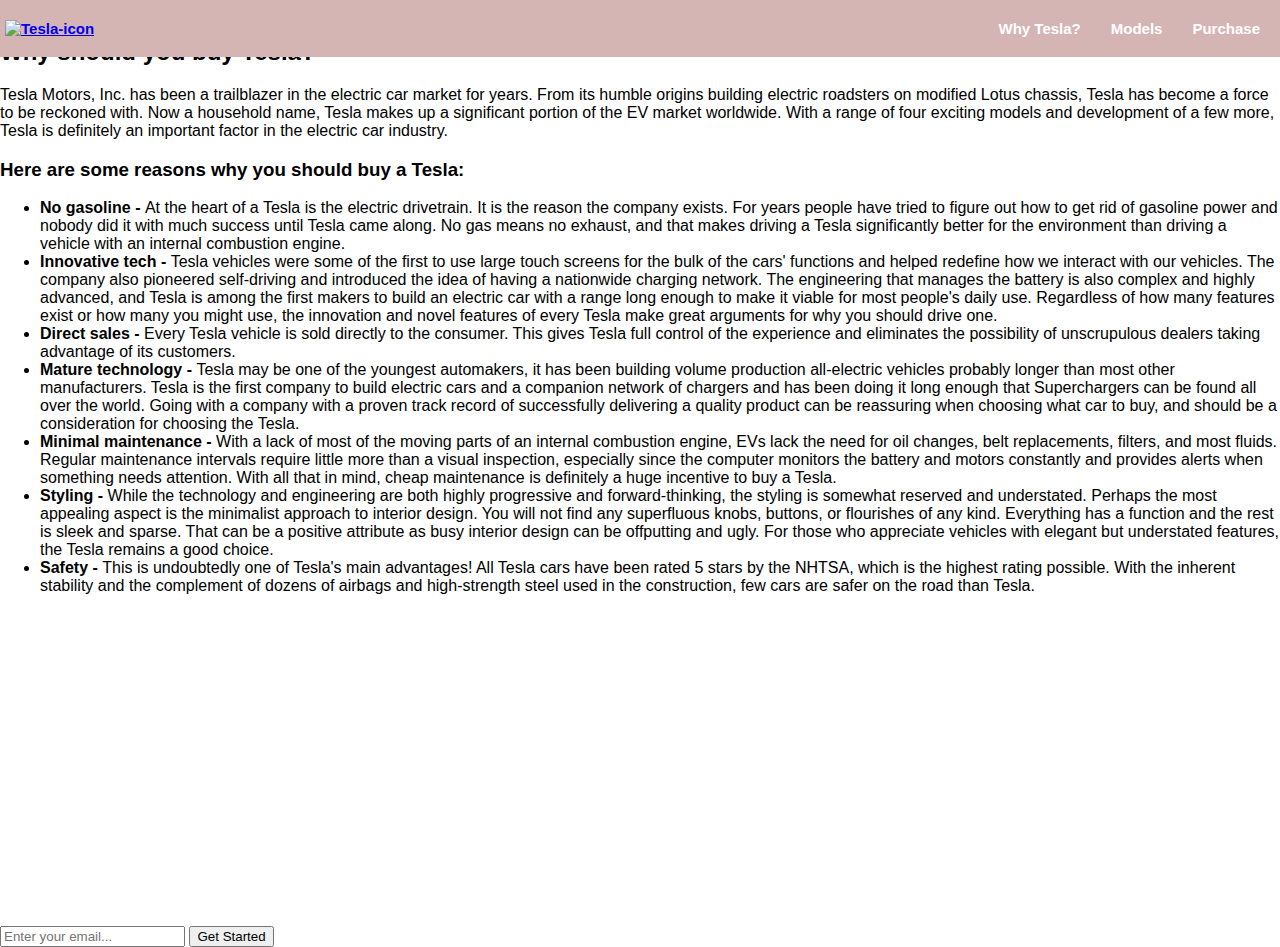
==== 4. Product Landing Page/index.html @ fe37291a "Add fourth project - Product Landing Page, but it is still unfinished" ====
<!DOCTYPE html>
<html>

<head>
    <link rel="stylesheet" href="styles.css" />
    <link rel="icon"
        href="https://encrypted-tbn0.gstatic.com/images?q=tbn:ANd9GcSGlvN6XBReFrgGls6UzcezqPa_cMhWQgAmKw&usqp=CAU" />
    <title>Product Landing Page</title>
</head>

<body>
    <header id="header">
        <nav id="nav-bar">
            <div class="div-left">
                <a href="https://www.tesla.com/"><img id="header-img"
                        src="https://icon-library.com/images/tesla-icon/tesla-icon-8.jpg" alt="Tesla-icon"></a>

            </div>
            <div class="div-right">
                <ul>
                    <li><a class="nav-link" href="#WhyTesla?">Why Tesla?</a></li>
                    <li><a class="nav-link" href="#Models">Models</a></li>
                    <li><a class="nav-link" href="#Purchase">Purchase</a></li>
                </ul>
            </div>
        </nav>
    </header>
    <div>
        <img id="Tesla-img" src="https://cdn.marica.bg/images/marica.bg/679/performance-hero@2.jpg" alt="Tesla-vehicle">
    </div>
    <div id="WhyTesla?">
        <h2>Why should you buy Tesla?</h2>
        <p>Tesla Motors, Inc. has been a trailblazer in the electric car market for years. From its humble origins
            building electric roadsters on modified Lotus chassis, Tesla has become a force to be reckoned with. Now a
            household name, Tesla makes up a significant portion of the EV market worldwide. With a range of four
            exciting models and development of a few more, Tesla is definitely an important factor in the
            electric car industry.</p>
        <h3>Here are some reasons why you should buy a Tesla: </h3>

        <ul>
            <li><strong>No gasoline - </strong> At the heart of a Tesla is the electric drivetrain. It is the reason the
                company exists. For years people have tried to figure out how to get rid of gasoline power and nobody
                did it with much success until Tesla came along. No gas means no exhaust, and that makes driving a Tesla
                significantly better for the environment than driving a vehicle with an internal combustion engine.</li>
            <li><strong>Innovative tech - </strong>Tesla vehicles were some of the first to use large touch screens for
                the bulk of the cars' functions and helped redefine how we interact with our vehicles. The company also
                pioneered self-driving and introduced the idea of having a nationwide charging network. The engineering
                that manages the battery is also complex and highly advanced, and Tesla is among the first makers to
                build an electric car with a range long enough to make it viable for most people's daily use. Regardless
                of how many features exist or how many you might use, the innovation and novel features of every Tesla
                make great arguments for why you should drive one.
            </li>
            <li><strong>Direct sales - </strong>Every Tesla vehicle is sold directly to the consumer. This gives Tesla
                full control of the experience and eliminates the possibility of unscrupulous dealers taking advantage
                of its customers.</li>
            <li><strong>Mature technology - </strong>Tesla may be one of the youngest automakers, it has been building
                volume production all-electric vehicles probably longer than most other manufacturers. Tesla is the
                first company to build electric cars and a companion network of chargers and has been doing it long
                enough that Superchargers can be found all over the world. Going with a company with a proven track
                record of successfully delivering a quality product can be reassuring when choosing what car to buy, and
                should be a consideration for choosing the Tesla.</li>
            <li><strong>Minimal maintenance - </strong>With a lack of most of the moving parts of an internal combustion
                engine, EVs lack the need for oil changes, belt replacements, filters, and most fluids. Regular
                maintenance intervals require little more than a visual inspection, especially since the computer
                monitors the battery and motors constantly and provides alerts when something needs attention. With all
                that in mind, cheap maintenance is definitely a huge incentive to buy a Tesla.
            </li>
            <li><strong>Styling - </strong>While the technology and engineering are both highly progressive and
                forward-thinking, the styling is somewhat reserved and understated. Perhaps the most appealing aspect is
                the minimalist approach to interior design. You will not find any superfluous knobs, buttons, or
                flourishes of any kind. Everything has a function and the rest is sleek and sparse. That can be a
                positive attribute as busy interior design can be offputting and ugly. For those who appreciate vehicles
                with elegant but understated features, the Tesla remains a good choice.</li>
            <li><strong>Safety - </strong>Тhis is undoubtedly one of Tesla's main advantages! All Tesla cars have been
                rated 5 stars by the NHTSA, which is the highest rating possible. With the inherent stability and the
                complement of dozens of airbags and high-strength steel used in the construction, few cars are safer on
                the road than Tesla.
            </li>
        </ul>
    </div>
    <iframe id="video" width="560" height="315" src="https://www.youtube.com/embed/vMVSEEfhvdU" title="Tesla video"
        frameborder="0" allow="accelerometer; autoplay; clipboard-write; encrypted-media; gyroscope; picture-in-picture"
        allowfullscreen></iframe>
    <form id="form" action="https://www.freecodecamp.com/email-submit">
        <input id="email" placeholder="Enter your email..." name="email" type="email">
        <input id="submit" type="submit" value="Get Started" class="btn">
        <section id="features"></section>
        <section id="HowItWorks"></section>
        <section id="pricing"></section>
    </form>
</body>

</html>
---- 4. Product Landing Page/styles.css ----
body {
  margin: 0px;
  font-family: "Gill Sans", "Gill Sans MT", Calibri, "Trebuchet MS", sans-serif;
  display: flex;
  flex-direction: column;
}

#nav-bar {
  display: flex;
  justify-content: space-between;
  background-color: #d5b4b4;
  overflow: hidden;
  top: 0;
  width: 100%;
  z-index: 1;
  position: fixed;
  text-decoration: none;
  font-size: 15px;
  font-weight: bold;
  font-family: Arial, Helvetica, sans-serif;
  transition: 0.3s ease-in-out;
}

.div-left,
.div-right {
  display: flex;
  align-items: center;
  gap: 20px;
  padding: 5px;
}

#header-img {
  width: 50px;
  height: auto;
}

.nav-link {
  text-decoration: none;
  margin: 15px;
  color: #ffffff;
}

.div-right ul {
  display: flex;
  list-style: none;
  padding: 0;
}

#Tesla-img {
  object-fit: cover;
  width: 100%;
}
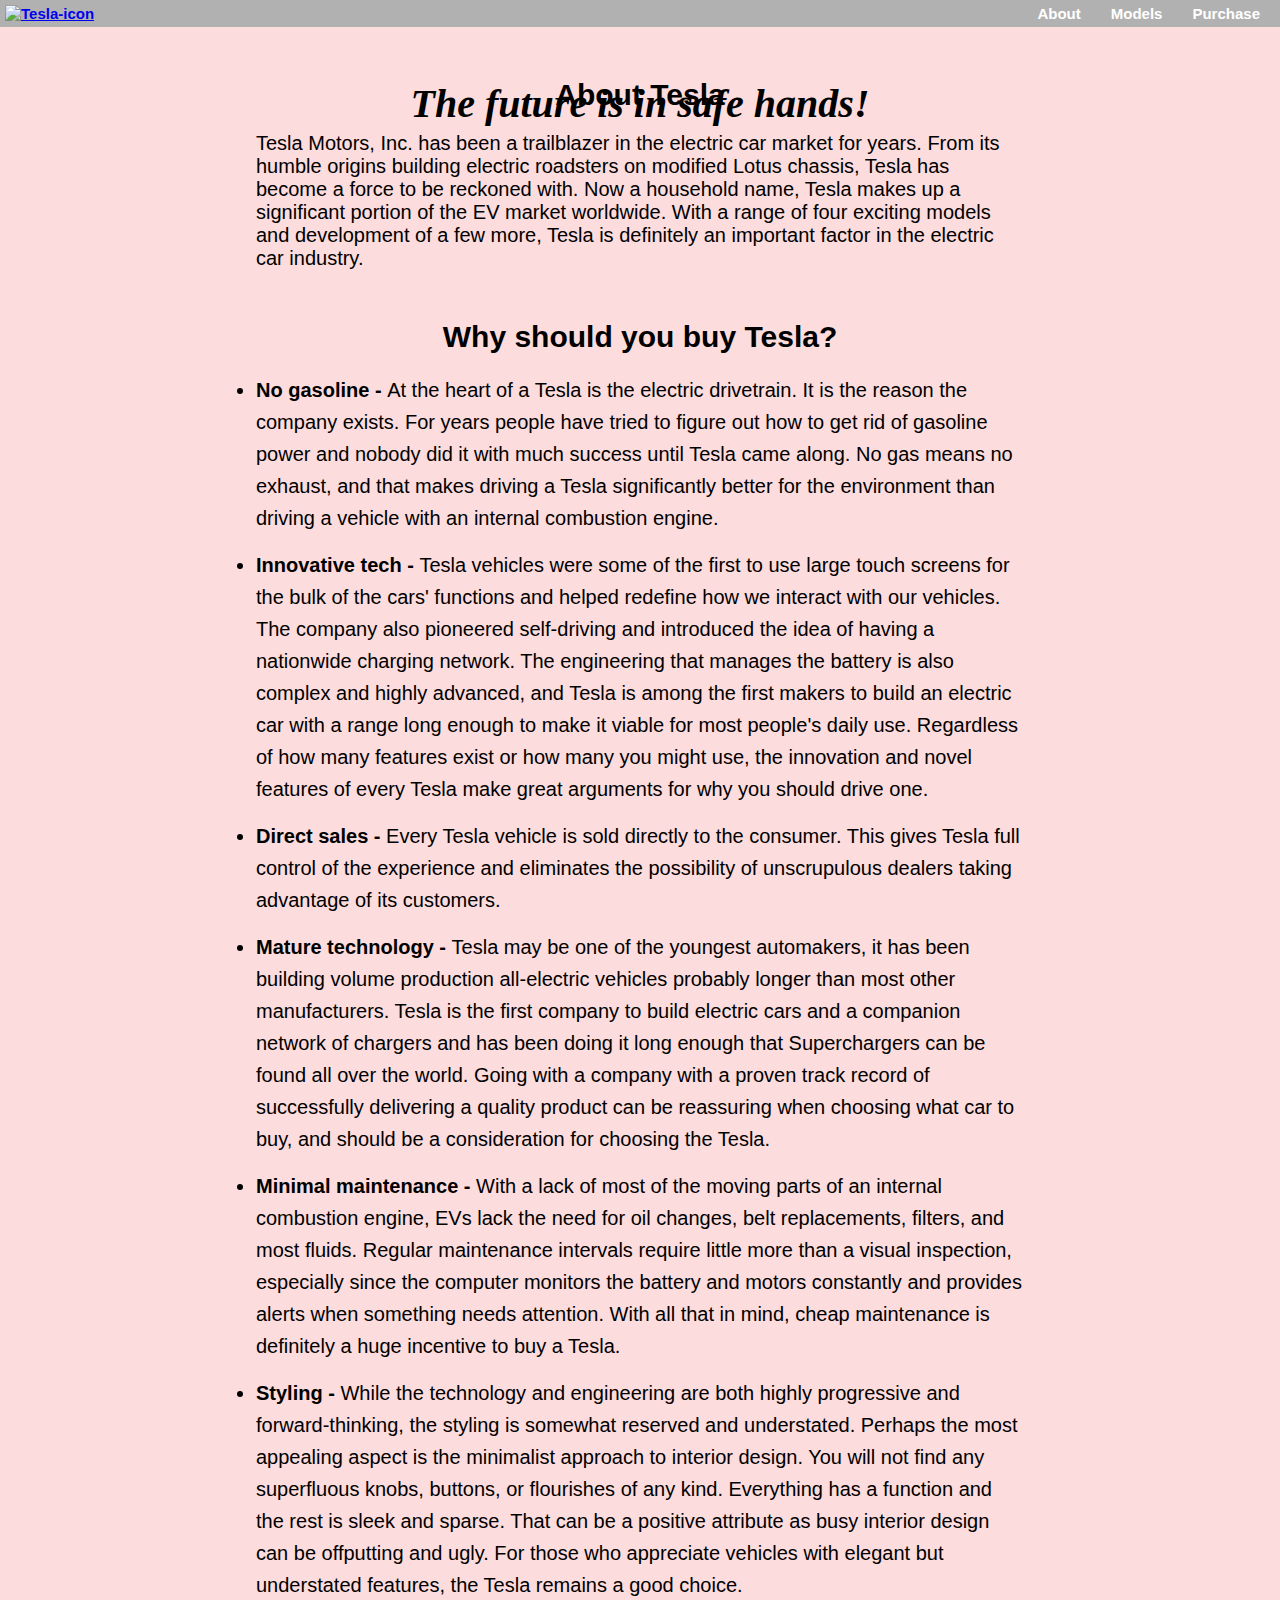
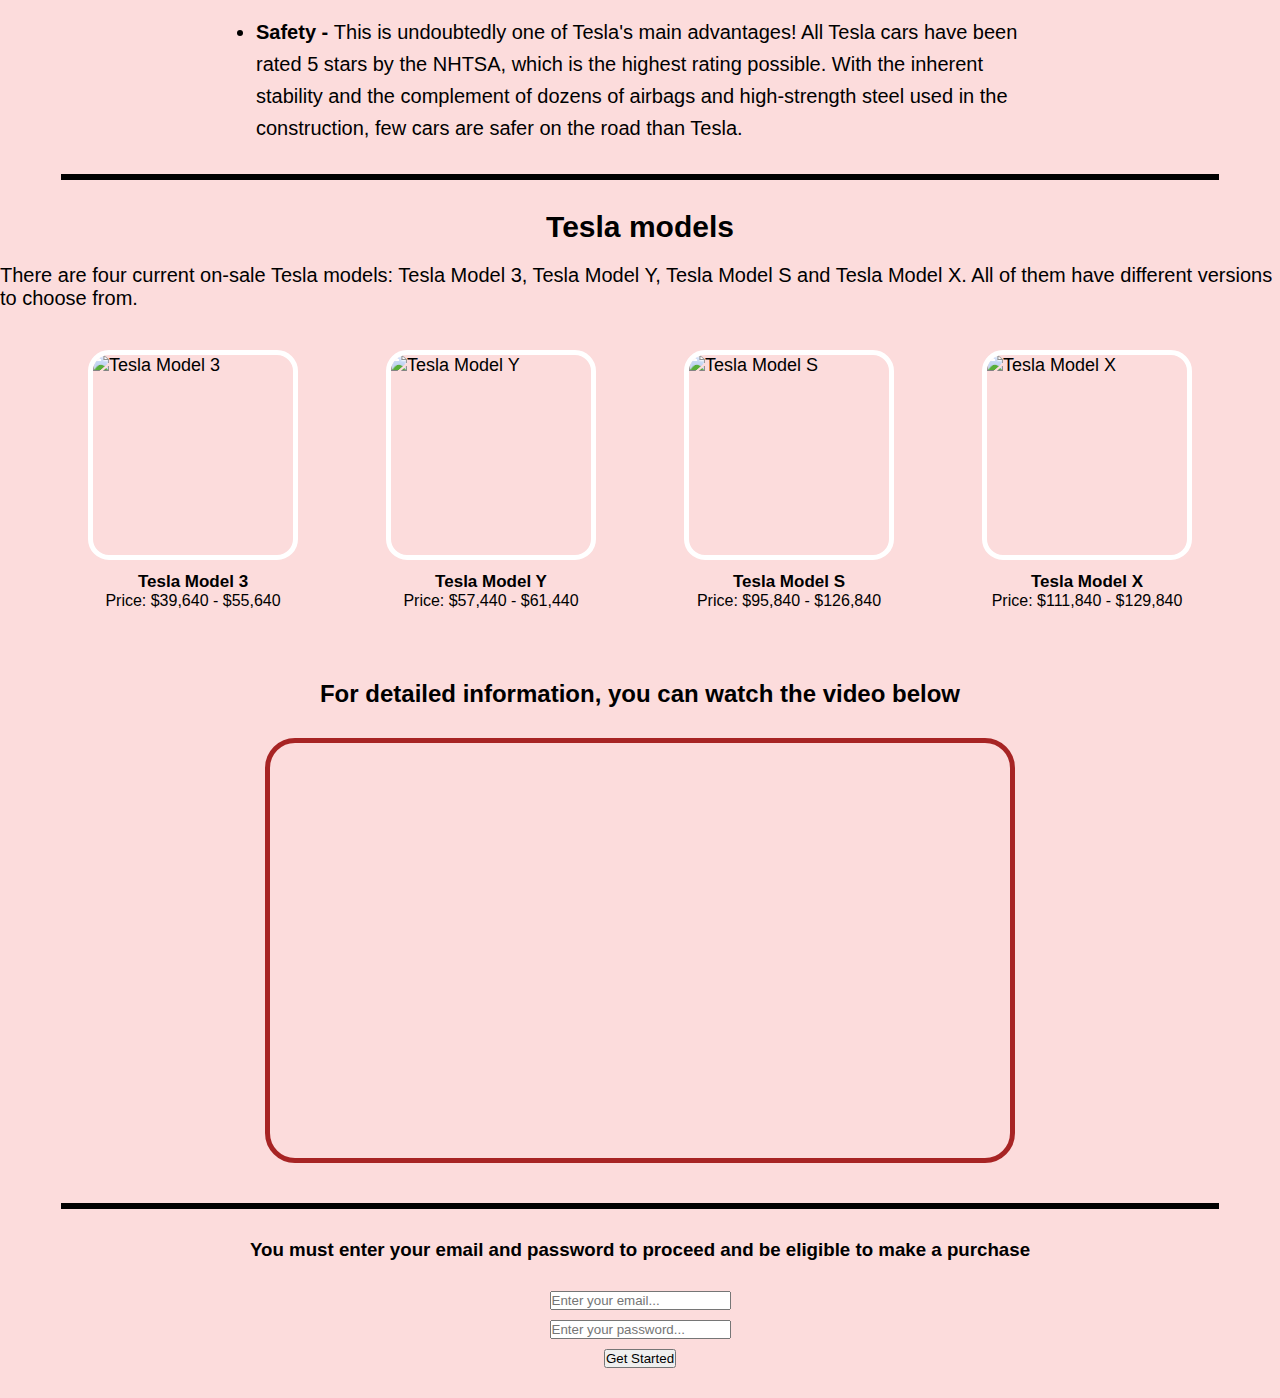
==== commit ae164147: "Add some sections and styling" ====
--- a/4. Product Landing Page/index.html
+++ b/4. Product Landing Page/index.html
@@ -14,28 +14,32 @@
             <div class="div-left">
                 <a href="https://www.tesla.com/"><img id="header-img"
                         src="https://icon-library.com/images/tesla-icon/tesla-icon-8.jpg" alt="Tesla-icon"></a>
-
             </div>
             <div class="div-right">
                 <ul>
-                    <li><a class="nav-link" href="#WhyTesla?">Why Tesla?</a></li>
+                    <li><a class="nav-link" href="#About">About</a></li>
                     <li><a class="nav-link" href="#Models">Models</a></li>
                     <li><a class="nav-link" href="#Purchase">Purchase</a></li>
                 </ul>
             </div>
         </nav>
     </header>
-    <div>
-        <img id="Tesla-img" src="https://cdn.marica.bg/images/marica.bg/679/performance-hero@2.jpg" alt="Tesla-vehicle">
+    <div class="image-container">
+        <img id="Tesla-cars-img"
+            src="https://electrek.co/wp-content/uploads/sites/3/2022/01/TEsla-TSLA-hero.jpg?quality=82&strip=all"
+            alt="Tesla-vehicle">
+        <h1>
+            <i>The future is in safe hands!</i>
+        </h1>
     </div>
-    <div id="WhyTesla?">
-        <h2>Why should you buy Tesla?</h2>
+    <div id="About">
+        <h2 class="h2-about">About Tesla</h2>
         <p>Tesla Motors, Inc. has been a trailblazer in the electric car market for years. From its humble origins
             building electric roadsters on modified Lotus chassis, Tesla has become a force to be reckoned with. Now a
             household name, Tesla makes up a significant portion of the EV market worldwide. With a range of four
             exciting models and development of a few more, Tesla is definitely an important factor in the
             electric car industry.</p>
-        <h3>Here are some reasons why you should buy a Tesla: </h3>
+        <h2>Why should you buy Tesla?</h2>
 
         <ul>
             <li><strong>No gasoline - </strong> At the heart of a Tesla is the electric drivetrain. It is the reason the
@@ -71,23 +75,82 @@
                 flourishes of any kind. Everything has a function and the rest is sleek and sparse. That can be a
                 positive attribute as busy interior design can be offputting and ugly. For those who appreciate vehicles
                 with elegant but understated features, the Tesla remains a good choice.</li>
-            <li><strong>Safety - </strong>Тhis is undoubtedly one of Tesla's main advantages! All Tesla cars have been
+            <li><strong>Safety - </strong>This is undoubtedly one of Tesla's main advantages! All Tesla cars have been
                 rated 5 stars by the NHTSA, which is the highest rating possible. With the inherent stability and the
                 complement of dozens of airbags and high-strength steel used in the construction, few cars are safer on
                 the road than Tesla.
             </li>
         </ul>
     </div>
-    <iframe id="video" width="560" height="315" src="https://www.youtube.com/embed/vMVSEEfhvdU" title="Tesla video"
-        frameborder="0" allow="accelerometer; autoplay; clipboard-write; encrypted-media; gyroscope; picture-in-picture"
-        allowfullscreen></iframe>
-    <form id="form" action="https://www.freecodecamp.com/email-submit">
-        <input id="email" placeholder="Enter your email..." name="email" type="email">
-        <input id="submit" type="submit" value="Get Started" class="btn">
-        <section id="features"></section>
-        <section id="HowItWorks"></section>
-        <section id="pricing"></section>
-    </form>
+    <hr>
+    <div id="Models">
+        <h2>
+            Tesla models
+        </h2>
+        <p>There are four current on-sale Tesla models: Tesla Model 3, Tesla Model Y, Tesla Model S and Tesla Model X.
+            All of them have different versions to choose from.</p>
+    </div>
+    <div class="div-cars-pictures">
+        <div class="div-car-info">
+            <a href="https://www.tesla.com/model3">
+                <div class="Model-3">
+                    <img src="https://cdn.motor1.com/images/mgl/ZnnG2A/695:0:1867:1867/tesla-model-3.webp"
+                        alt="Tesla Model 3">
+                    <p class="name">Tesla Model 3</p>
+            </a>
+            <p class="price">Price: $39,640 - $55,640</p>
+        </div>
+    </div>
+    <div class="div-car-info">
+        <a href="https://www.tesla.com/modely">
+            <div class="Model-Y">
+                <img src="https://www.outsideonline.com/wp-content/uploads/2020/08/14/tesla-lead-s.png"
+                    alt="Tesla Model Y">
+                <p class="name">Tesla Model Y</p>
+        </a>
+        <p class="price">Price: $57,440 - $61,440</p>
+    </div>
+    </div>
+    <div class="div-car-info">
+        <a href="https://www.tesla.com/models">
+            <div class="Model-S">
+                <img src="https://helios-i.mashable.com/imagery/articles/072TLzF14qZbzgVyqxDRd96/hero-image.fill.size_1200x1200.v1656663886.png"
+                    alt="Tesla Model S">
+                <p class="name">Tesla Model S</p>
+        </a>
+        <p class="price">Price: $95,840 - $126,840</p>
+    </div>
+    </div>
+    <div class="div-car-info">
+        <a href="https://www.tesla.com/modelx">
+            <div class="Model-X">
+                <img src="https://scontent-sof1-1.xx.fbcdn.net/v/t1.18169-9/21728449_2018753825023384_6073464285976426188_n.jpg?_nc_cat=111&ccb=1-7&_nc_sid=09cbfe&_nc_ohc=DRFoi0WzZ_8AX_6Tgyu&tn=KSd5w7Wa2m2lSoqj&_nc_ht=scontent-sof1-1.xx&oh=00_AT_S1v0dbgvI5sXoohs2aOaqNB3JXQ2OKoup7_wighVzmw&oe=63050B02"
+                    alt="Tesla Model X">
+                <p class="name">Tesla Model X</p>
+        </a>
+        <p class="price">Price: $111,840 - $129,840</p>
+    </div>
+    </div>
+    </div>
+    <div class="div-video">
+        <h2>For detailed information, you can watch the video below</h2>
+        <iframe id="video" width="740" height="415" src="https://www.youtube.com/embed/vMVSEEfhvdU?start=1"
+            title="YouTube video player" frameborder="0"
+            allow="accelerometer; autoplay; clipboard-write; encrypted-media; gyroscope; picture-in-picture"
+            allowfullscreen></iframe>
+    </div>
+    <hr>
+    <div id="Purchase">
+        <h3>You must enter your email and password to proceed and be eligible to make a purchase</h3>
+        <form id="form" action="https://www.freecodecamp.com/email-submit">
+            <input id="email" placeholder="Enter your email..." name="email" type="email">
+            <input type="password" placeholder="Enter your password..." name="password" type="password">
+            <input id="submit" type="submit" value="Get Started" class="btn">
+            <section id="About"></section>
+            <section id="Models"></section>
+            <section id="Purchase"></section>
+        </form>
+    </div>
 </body>
 
 </html>--- a/4. Product Landing Page/styles.css
+++ b/4. Product Landing Page/styles.css
@@ -3,12 +3,18 @@
   font-family: "Gill Sans", "Gill Sans MT", Calibri, "Trebuchet MS", sans-serif;
   display: flex;
   flex-direction: column;
+  background-color: #fcdcdc;
+}
+
+* {
+  padding: 0;
+  margin: 0;
 }
 
 #nav-bar {
   display: flex;
   justify-content: space-between;
-  background-color: #d5b4b4;
+  background-color: #b1b1b1;
   overflow: hidden;
   top: 0;
   width: 100%;
@@ -34,6 +40,22 @@
   height: auto;
 }
 
+.image-container {
+  display: flex;
+  justify-content: center;
+  position: relative;
+  text-align: center;
+  color: #000000;
+}
+
+.image-container h1 {
+  display: flex;
+  position: absolute;
+  top: 80px;
+  font-size: 40px;
+  font-family: "Times New Roman", Times, serif;
+}
+
 .nav-link {
   text-decoration: none;
   margin: 15px;
@@ -46,7 +68,125 @@
   padding: 0;
 }
 
-#Tesla-img {
+#Tesla-cars-img {
   object-fit: cover;
   width: 100%;
 }
+
+#About,
+.div-About {
+  display: flex;
+  flex-direction: column;
+  align-items: center;
+  font-size: 20px;
+}
+
+.h2-about {
+  margin: 60px 0 20px 0;
+}
+
+h2 {
+  margin: 30px 0 20px 0;
+}
+
+#About ul {
+  display: flex;
+  flex-direction: column;
+  max-width: 60%;
+  line-height: 1.6;
+  gap: 15px;
+}
+
+#About p {
+  display: flex;
+  max-width: 60%;
+  margin-bottom: 20px;
+}
+
+#video {
+  margin: 10px auto;
+  border-radius: 30px;
+  border: 5px solid #a72424;
+}
+
+#Models {
+  display: flex;
+  flex-direction: column;
+  align-items: center;
+  font-size: 20px;
+}
+
+hr {
+  margin: 30px auto 0 auto;
+  width: 90%;
+  border: 3px solid black;
+}
+
+.div-car-info {
+  display: flex;
+  align-content: space-between;
+}
+
+.div-cars-pictures {
+  display: flex;
+  justify-content: space-evenly;
+  margin: 40px 0;
+}
+
+.div-cars-pictures img {
+  display: flex;
+  flex-direction: column;
+  width: 200px;
+  height: 200px;
+  border: 5px solid #ffffff;
+  transition: 0.3s ease-out;
+  border-radius: 10%;
+}
+
+.name {
+  display: flex;
+  flex-direction: column;
+  font-weight: bold;
+  align-items: center;
+  font-size: 17px;
+  padding: 0;
+  margin-top: 12px;
+  margin-bottom: 0;
+}
+
+.price {
+  display: flex;
+  flex-direction: column;
+  align-items: center;
+}
+
+.div-car-info a {
+  display: flex;
+  flex-direction: column;
+  text-decoration: none;
+  color: #000000;
+  font-size: 18px;
+}
+
+.div-video {
+  display: flex;
+  flex-direction: column;
+  align-items: center;
+}
+
+#Purchase {
+  display: flex;
+  flex-direction: column;
+  align-items: center;
+}
+
+#Purchase h3 {
+  margin: 30px auto;
+}
+
+form {
+  display: flex;
+  flex-direction: column;
+  align-items: center;
+  gap: 10px;
+}
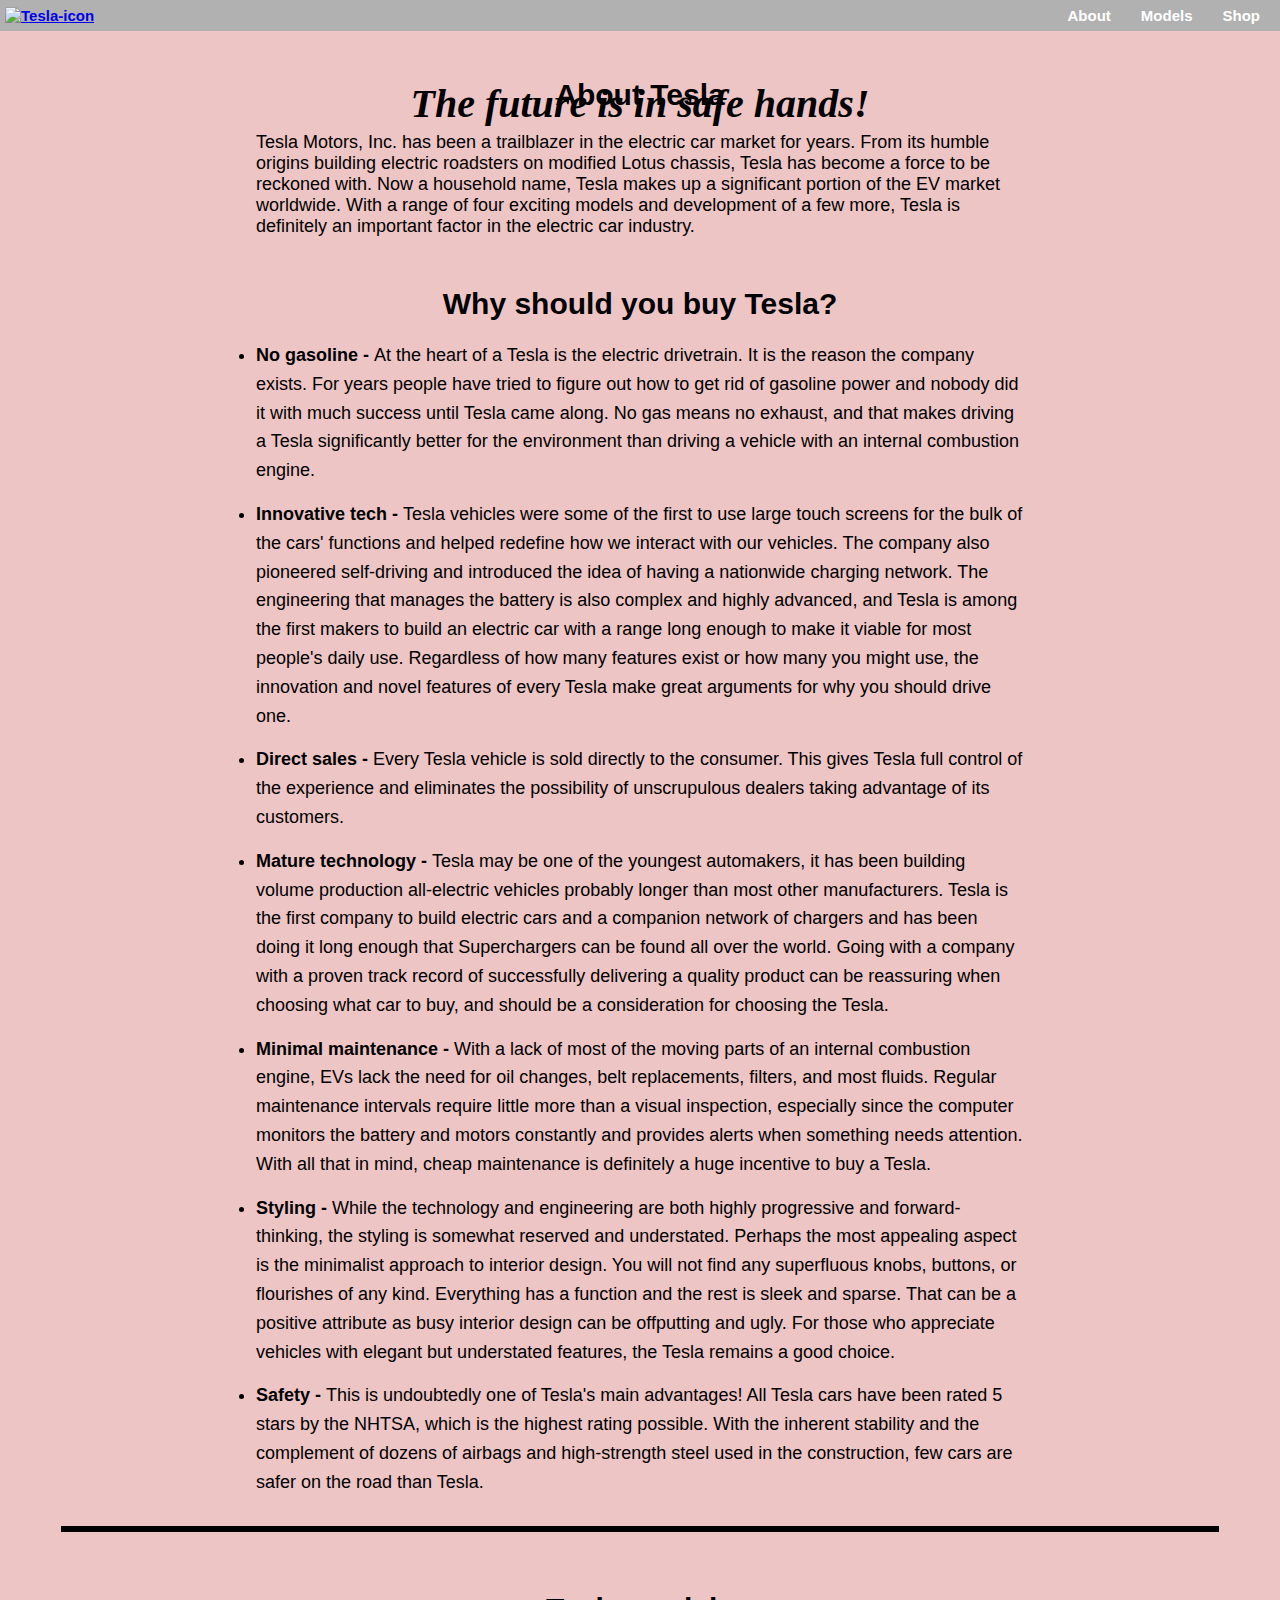
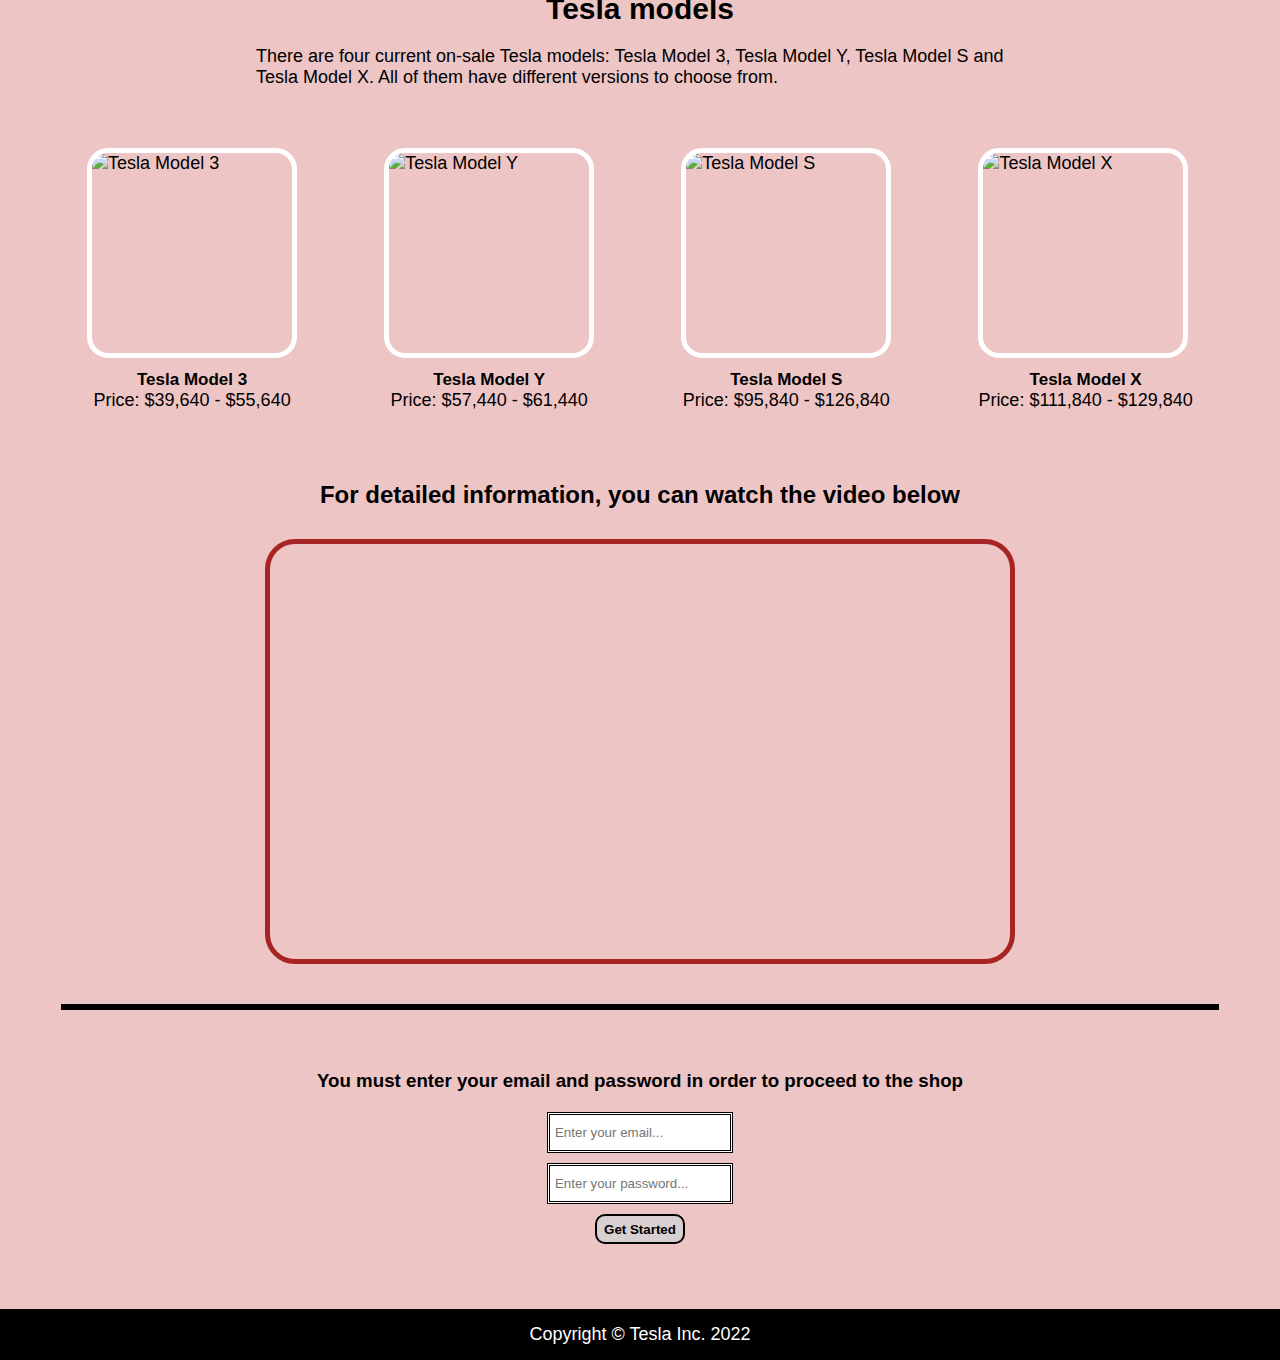
==== commit 5bf2cdd8: "Finish the fourth project - Product Landing Page" ====
--- a/4. Product Landing Page/index.html
+++ b/4. Product Landing Page/index.html
@@ -19,7 +19,7 @@
                 <ul>
                     <li><a class="nav-link" href="#About">About</a></li>
                     <li><a class="nav-link" href="#Models">Models</a></li>
-                    <li><a class="nav-link" href="#Purchase">Purchase</a></li>
+                    <li><a class="nav-link" href="#Shop">Shop</a></li>
                 </ul>
             </div>
         </nav>
@@ -33,14 +33,15 @@
         </h1>
     </div>
     <div id="About">
-        <h2 class="h2-about">About Tesla</h2>
+        <h2 class="h2-div">About Tesla</h2>
         <p>Tesla Motors, Inc. has been a trailblazer in the electric car market for years. From its humble origins
             building electric roadsters on modified Lotus chassis, Tesla has become a force to be reckoned with. Now a
             household name, Tesla makes up a significant portion of the EV market worldwide. With a range of four
             exciting models and development of a few more, Tesla is definitely an important factor in the
             electric car industry.</p>
-        <h2>Why should you buy Tesla?</h2>
-
+        <h2 class="h2-div">Why should you buy Tesla?</h2>
+    </div>
+    <div class="div-ul">
         <ul>
             <li><strong>No gasoline - </strong> At the heart of a Tesla is the electric drivetrain. It is the reason the
                 company exists. For years people have tried to figure out how to get rid of gasoline power and nobody
@@ -82,9 +83,10 @@
             </li>
         </ul>
     </div>
+    </div>
     <hr>
     <div id="Models">
-        <h2>
+        <h2 class="h2-div">
             Tesla models
         </h2>
         <p>There are four current on-sale Tesla models: Tesla Model 3, Tesla Model Y, Tesla Model S and Tesla Model X.
@@ -93,64 +95,68 @@
     <div class="div-cars-pictures">
         <div class="div-car-info">
             <a href="https://www.tesla.com/model3">
-                <div class="Model-3">
+                <div class="div-car-info2">
                     <img src="https://cdn.motor1.com/images/mgl/ZnnG2A/695:0:1867:1867/tesla-model-3.webp"
-                        alt="Tesla Model 3">
+                        alt="Tesla Model 3" class="Model-3-img">
                     <p class="name">Tesla Model 3</p>
+                </div>
             </a>
             <p class="price">Price: $39,640 - $55,640</p>
         </div>
-    </div>
-    <div class="div-car-info">
-        <a href="https://www.tesla.com/modely">
-            <div class="Model-Y">
-                <img src="https://www.outsideonline.com/wp-content/uploads/2020/08/14/tesla-lead-s.png"
-                    alt="Tesla Model Y">
-                <p class="name">Tesla Model Y</p>
-        </a>
-        <p class="price">Price: $57,440 - $61,440</p>
-    </div>
-    </div>
-    <div class="div-car-info">
-        <a href="https://www.tesla.com/models">
-            <div class="Model-S">
-                <img src="https://helios-i.mashable.com/imagery/articles/072TLzF14qZbzgVyqxDRd96/hero-image.fill.size_1200x1200.v1656663886.png"
-                    alt="Tesla Model S">
-                <p class="name">Tesla Model S</p>
-        </a>
-        <p class="price">Price: $95,840 - $126,840</p>
-    </div>
-    </div>
-    <div class="div-car-info">
-        <a href="https://www.tesla.com/modelx">
-            <div class="Model-X">
-                <img src="https://scontent-sof1-1.xx.fbcdn.net/v/t1.18169-9/21728449_2018753825023384_6073464285976426188_n.jpg?_nc_cat=111&ccb=1-7&_nc_sid=09cbfe&_nc_ohc=DRFoi0WzZ_8AX_6Tgyu&tn=KSd5w7Wa2m2lSoqj&_nc_ht=scontent-sof1-1.xx&oh=00_AT_S1v0dbgvI5sXoohs2aOaqNB3JXQ2OKoup7_wighVzmw&oe=63050B02"
-                    alt="Tesla Model X">
-                <p class="name">Tesla Model X</p>
-        </a>
-        <p class="price">Price: $111,840 - $129,840</p>
-    </div>
-    </div>
+        <div class="div-car-info">
+            <a href="https://www.tesla.com/modely">
+                <div class="div-car-info2">
+                    <img src="https://www.outsideonline.com/wp-content/uploads/2020/08/14/tesla-lead-s.png"
+                        alt="Tesla Model Y" class="Model-Y-img">
+                    <p class="name">Tesla Model Y</p>
+                </div>
+            </a>
+            <p class="price">Price: $57,440 - $61,440</p>
+        </div>
+        <div class="div-car-info">
+            <a href="https://www.tesla.com/models">
+                <div class="div-car-info2">
+                    <img src="https://helios-i.mashable.com/imagery/articles/072TLzF14qZbzgVyqxDRd96/hero-image.fill.size_1200x1200.v1656663886.png"
+                        alt="Tesla Model S" class="Model-S-img">
+                    <p class="name">Tesla Model S</p>
+                </div>
+            </a>
+            <p class="price">Price: $95,840 - $126,840</p>
+        </div>
+        <div class="div-car-info">
+            <a href="https://www.tesla.com/modelx">
+                <div class="div-car-info2">
+                    <img src="https://scontent-sof1-1.xx.fbcdn.net/v/t1.18169-9/21728449_2018753825023384_6073464285976426188_n.jpg?_nc_cat=111&ccb=1-7&_nc_sid=09cbfe&_nc_ohc=DRFoi0WzZ_8AX_6Tgyu&tn=KSd5w7Wa2m2lSoqj&_nc_ht=scontent-sof1-1.xx&oh=00_AT_S1v0dbgvI5sXoohs2aOaqNB3JXQ2OKoup7_wighVzmw&oe=63050B02"
+                        alt="Tesla Model X" class="Model-X-img">
+                    <p class="name">Tesla Model X</p>
+                </div>
+            </a>
+            <p class="price">Price: $111,840 - $129,840</p>
+        </div>
     </div>
     <div class="div-video">
-        <h2>For detailed information, you can watch the video below</h2>
+        <h2 class="h2-div">For detailed information, you can watch the video below</h2>
         <iframe id="video" width="740" height="415" src="https://www.youtube.com/embed/vMVSEEfhvdU?start=1"
             title="YouTube video player" frameborder="0"
             allow="accelerometer; autoplay; clipboard-write; encrypted-media; gyroscope; picture-in-picture"
             allowfullscreen></iframe>
     </div>
     <hr>
-    <div id="Purchase">
-        <h3>You must enter your email and password to proceed and be eligible to make a purchase</h3>
+    <div id="Shop">
+        <h3 class="h3-div">You must enter your email and password in order to proceed to the shop</h3>
         <form id="form" action="https://www.freecodecamp.com/email-submit">
-            <input id="email" placeholder="Enter your email..." name="email" type="email">
-            <input type="password" placeholder="Enter your password..." name="password" type="password">
+            <input id="email" placeholder="Enter your email..." name="email" type="email" required>
+            <input id="password" type="password" placeholder="Enter your password..." name="password" type="password"
+                required>
             <input id="submit" type="submit" value="Get Started" class="btn">
             <section id="About"></section>
             <section id="Models"></section>
             <section id="Purchase"></section>
         </form>
     </div>
+    <footer>
+        <p>Copyright © Tesla Inc. 2022</p>
+    </footer>
 </body>
 
 </html>--- a/4. Product Landing Page/styles.css
+++ b/4. Product Landing Page/styles.css
@@ -3,7 +3,12 @@
   font-family: "Gill Sans", "Gill Sans MT", Calibri, "Trebuchet MS", sans-serif;
   display: flex;
   flex-direction: column;
-  background-color: #fcdcdc;
+  background-color: #eec5c5;
+}
+
+p,
+ul {
+  font-size: 18px;
 }
 
 * {
@@ -59,7 +64,9 @@
 .nav-link {
   text-decoration: none;
   margin: 15px;
+  font-size: 15px;
   color: #ffffff;
+  transition: 0.3s ease-in-out;
 }
 
 .div-right ul {
@@ -73,23 +80,31 @@
   width: 100%;
 }
 
-#About,
-.div-About {
+#About {
   display: flex;
   flex-direction: column;
   align-items: center;
   font-size: 20px;
 }
 
-.h2-about {
+.h2-div,
+.h3-div {
   margin: 60px 0 20px 0;
-}
-
-h2 {
+  max-width: 100%;
+}
+
+#About .h2-div:nth-of-type(2),
+.div-video h2 {
   margin: 30px 0 20px 0;
 }
 
-#About ul {
+.div-ul {
+  display: flex;
+  flex-direction: column;
+  align-items: center;
+}
+
+.div-ul ul {
   display: flex;
   flex-direction: column;
   max-width: 60%;
@@ -97,9 +112,10 @@
   gap: 15px;
 }
 
-#About p {
-  display: flex;
-  max-width: 60%;
+#About p,
+#Models p {
+  display: flex;
+  max-width: 100%;
   margin-bottom: 20px;
 }
 
@@ -109,11 +125,14 @@
   border: 5px solid #a72424;
 }
 
+#About,
 #Models {
   display: flex;
   flex-direction: column;
   align-items: center;
+  margin: auto;
   font-size: 20px;
+  max-width: 60%;
 }
 
 hr {
@@ -124,6 +143,7 @@
 
 .div-car-info {
   display: flex;
+  flex-direction: column;
   align-content: space-between;
 }
 
@@ -152,6 +172,7 @@
   padding: 0;
   margin-top: 12px;
   margin-bottom: 0;
+  transition: 0.3s ease-in-out;
 }
 
 .price {
@@ -174,14 +195,18 @@
   align-items: center;
 }
 
-#Purchase {
-  display: flex;
-  flex-direction: column;
-  align-items: center;
-}
-
-#Purchase h3 {
-  margin: 30px auto;
+#Shop {
+  display: flex;
+  flex-direction: column;
+  align-items: center;
+  max-width: 60%;
+  margin: auto;
+}
+
+#Shop h3 {
+  display: flex;
+  justify-content: center;
+  width: 100%;
 }
 
 form {
@@ -190,3 +215,94 @@
   align-items: center;
   gap: 10px;
 }
+
+#email,
+#password {
+  width: 170px;
+  height: 25px;
+  border: double;
+  padding: 5px;
+}
+
+#submit {
+  width: 90px;
+  height: 30px;
+  font-family: "Gill Sans", "Gill Sans MT", Calibri, "Trebuchet MS", sans-serif;
+  border: 2px solid black;
+  background-color: #d8d0d0;
+  border-radius: 10px;
+  font-weight: bold;
+  transition: color 0.25s, border-color 0.25s, box-shadow 0.25s, transform 0.25s;
+}
+
+footer p {
+  text-align: center;
+  background-color: #000000;
+  color: #ffffff;
+  padding: 15px;
+  margin-top: 35px;
+}
+
+.nav-link:hover {
+  color: #da1e1e;
+}
+
+.div-car-info2:hover .Model-3-img,
+.div-car-info2:hover .Model-Y-img,
+.div-car-info2:hover .Model-S-img,
+.div-car-info2:hover .Model-X-img {
+  transform: scale(1.02);
+  box-shadow: 0 0.5em 2em 0.5em #a3230d;
+}
+
+.div-car-info2:hover .name,
+.div-car-info2:hover .name,
+.div-car-info2:hover .name,
+.div-car-info2:hover .name {
+  transform: scale(1.05);
+}
+
+#submit:hover {
+  cursor: pointer;
+  color: #ffffff;
+  background-color: #da1e1e;
+}
+
+@media (max-width: 900px) {
+  body {
+    display: flex;
+    flex-direction: column;
+  }
+  h1 {
+    visibility: hidden;
+  }
+  #header-img {
+    width: 40px;
+    height: auto;
+  }
+  .nav-link {
+    font-size: 14px;
+  }
+  #video {
+    width: 450px;
+    height: 250px;
+  }
+  .div-cars-pictures div {
+    display: flex;
+    flex-direction: column;
+    align-self: center;
+  }
+  .div-car-info img {
+    display: flex;
+    margin: auto;
+    width: 110px;
+    height: 110px;
+  }
+  .price {
+    display: none;
+  }
+  .div-video .h2-div,
+  #Shop .h3-div {
+    text-align: center;
+  }
+}
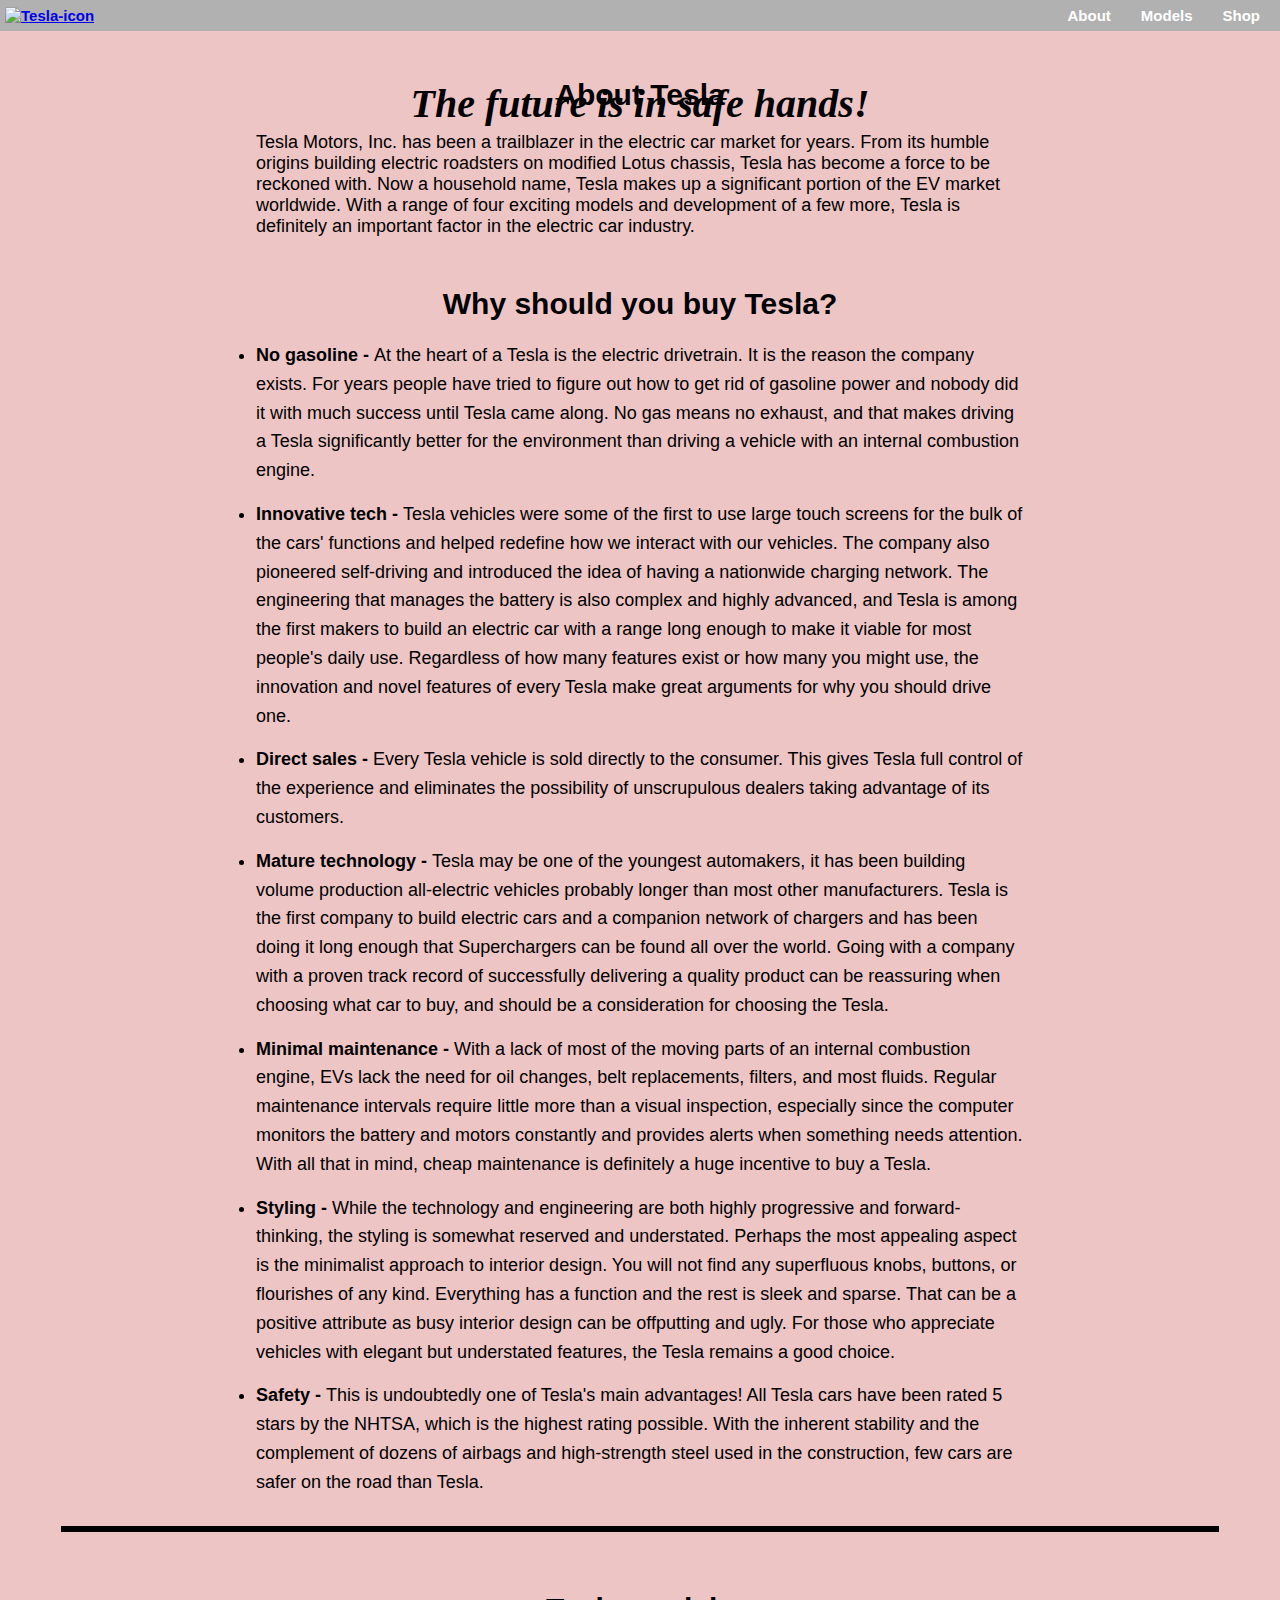
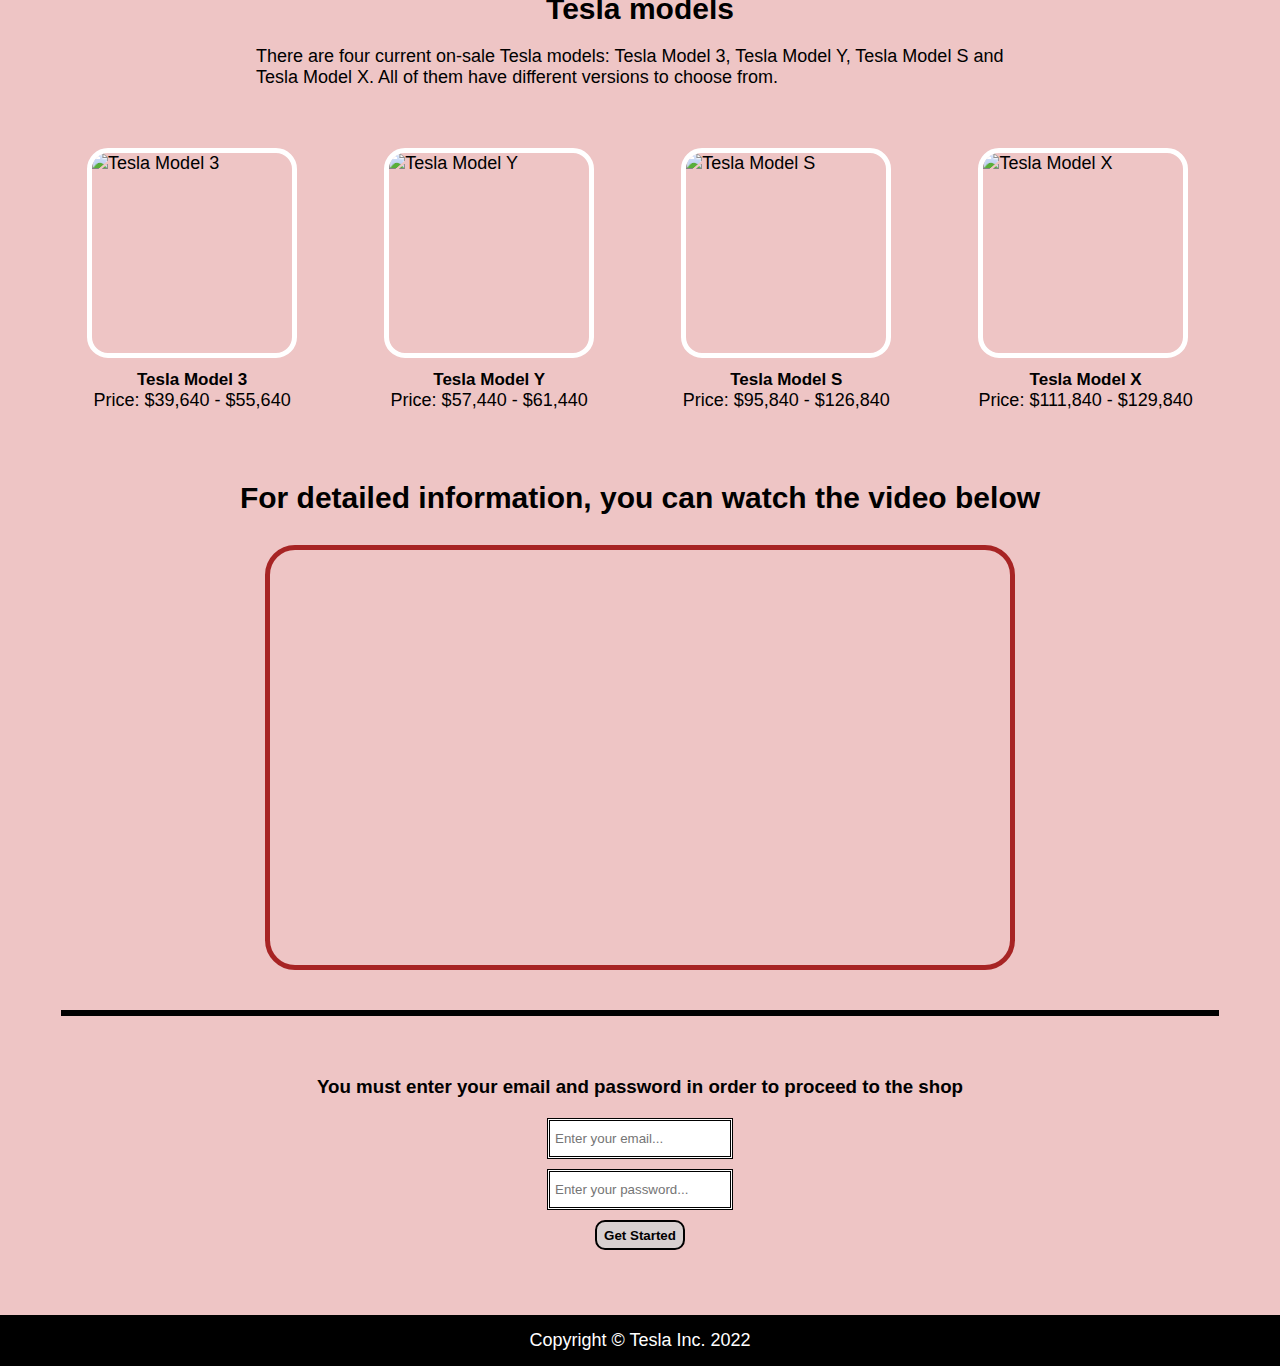
==== commit e6987723: "Add some semantic elements" ====
--- a/4. Product Landing Page/index.html
+++ b/4. Product Landing Page/index.html
@@ -24,136 +24,184 @@
             </div>
         </nav>
     </header>
-    <div class="image-container">
-        <img id="Tesla-cars-img"
-            src="https://electrek.co/wp-content/uploads/sites/3/2022/01/TEsla-TSLA-hero.jpg?quality=82&strip=all"
-            alt="Tesla-vehicle">
-        <h1>
-            <i>The future is in safe hands!</i>
-        </h1>
-    </div>
-    <div id="About">
-        <h2 class="h2-div">About Tesla</h2>
-        <p>Tesla Motors, Inc. has been a trailblazer in the electric car market for years. From its humble origins
-            building electric roadsters on modified Lotus chassis, Tesla has become a force to be reckoned with. Now a
-            household name, Tesla makes up a significant portion of the EV market worldwide. With a range of four
-            exciting models and development of a few more, Tesla is definitely an important factor in the
-            electric car industry.</p>
-        <h2 class="h2-div">Why should you buy Tesla?</h2>
-    </div>
-    <div class="div-ul">
-        <ul>
-            <li><strong>No gasoline - </strong> At the heart of a Tesla is the electric drivetrain. It is the reason the
-                company exists. For years people have tried to figure out how to get rid of gasoline power and nobody
-                did it with much success until Tesla came along. No gas means no exhaust, and that makes driving a Tesla
-                significantly better for the environment than driving a vehicle with an internal combustion engine.</li>
-            <li><strong>Innovative tech - </strong>Tesla vehicles were some of the first to use large touch screens for
-                the bulk of the cars' functions and helped redefine how we interact with our vehicles. The company also
-                pioneered self-driving and introduced the idea of having a nationwide charging network. The engineering
-                that manages the battery is also complex and highly advanced, and Tesla is among the first makers to
-                build an electric car with a range long enough to make it viable for most people's daily use. Regardless
-                of how many features exist or how many you might use, the innovation and novel features of every Tesla
-                make great arguments for why you should drive one.
-            </li>
-            <li><strong>Direct sales - </strong>Every Tesla vehicle is sold directly to the consumer. This gives Tesla
-                full control of the experience and eliminates the possibility of unscrupulous dealers taking advantage
-                of its customers.</li>
-            <li><strong>Mature technology - </strong>Tesla may be one of the youngest automakers, it has been building
-                volume production all-electric vehicles probably longer than most other manufacturers. Tesla is the
-                first company to build electric cars and a companion network of chargers and has been doing it long
-                enough that Superchargers can be found all over the world. Going with a company with a proven track
-                record of successfully delivering a quality product can be reassuring when choosing what car to buy, and
-                should be a consideration for choosing the Tesla.</li>
-            <li><strong>Minimal maintenance - </strong>With a lack of most of the moving parts of an internal combustion
-                engine, EVs lack the need for oil changes, belt replacements, filters, and most fluids. Regular
-                maintenance intervals require little more than a visual inspection, especially since the computer
-                monitors the battery and motors constantly and provides alerts when something needs attention. With all
-                that in mind, cheap maintenance is definitely a huge incentive to buy a Tesla.
-            </li>
-            <li><strong>Styling - </strong>While the technology and engineering are both highly progressive and
-                forward-thinking, the styling is somewhat reserved and understated. Perhaps the most appealing aspect is
-                the minimalist approach to interior design. You will not find any superfluous knobs, buttons, or
-                flourishes of any kind. Everything has a function and the rest is sleek and sparse. That can be a
-                positive attribute as busy interior design can be offputting and ugly. For those who appreciate vehicles
-                with elegant but understated features, the Tesla remains a good choice.</li>
-            <li><strong>Safety - </strong>This is undoubtedly one of Tesla's main advantages! All Tesla cars have been
-                rated 5 stars by the NHTSA, which is the highest rating possible. With the inherent stability and the
-                complement of dozens of airbags and high-strength steel used in the construction, few cars are safer on
-                the road than Tesla.
-            </li>
-        </ul>
-    </div>
-    </div>
-    <hr>
-    <div id="Models">
-        <h2 class="h2-div">
-            Tesla models
-        </h2>
-        <p>There are four current on-sale Tesla models: Tesla Model 3, Tesla Model Y, Tesla Model S and Tesla Model X.
-            All of them have different versions to choose from.</p>
-    </div>
-    <div class="div-cars-pictures">
-        <div class="div-car-info">
-            <a href="https://www.tesla.com/model3">
-                <div class="div-car-info2">
-                    <img src="https://cdn.motor1.com/images/mgl/ZnnG2A/695:0:1867:1867/tesla-model-3.webp"
-                        alt="Tesla Model 3" class="Model-3-img">
-                    <p class="name">Tesla Model 3</p>
-                </div>
-            </a>
-            <p class="price">Price: $39,640 - $55,640</p>
-        </div>
-        <div class="div-car-info">
-            <a href="https://www.tesla.com/modely">
-                <div class="div-car-info2">
-                    <img src="https://www.outsideonline.com/wp-content/uploads/2020/08/14/tesla-lead-s.png"
-                        alt="Tesla Model Y" class="Model-Y-img">
-                    <p class="name">Tesla Model Y</p>
-                </div>
-            </a>
-            <p class="price">Price: $57,440 - $61,440</p>
-        </div>
-        <div class="div-car-info">
-            <a href="https://www.tesla.com/models">
-                <div class="div-car-info2">
-                    <img src="https://helios-i.mashable.com/imagery/articles/072TLzF14qZbzgVyqxDRd96/hero-image.fill.size_1200x1200.v1656663886.png"
-                        alt="Tesla Model S" class="Model-S-img">
-                    <p class="name">Tesla Model S</p>
-                </div>
-            </a>
-            <p class="price">Price: $95,840 - $126,840</p>
-        </div>
-        <div class="div-car-info">
-            <a href="https://www.tesla.com/modelx">
-                <div class="div-car-info2">
-                    <img src="https://scontent-sof1-1.xx.fbcdn.net/v/t1.18169-9/21728449_2018753825023384_6073464285976426188_n.jpg?_nc_cat=111&ccb=1-7&_nc_sid=09cbfe&_nc_ohc=DRFoi0WzZ_8AX_6Tgyu&tn=KSd5w7Wa2m2lSoqj&_nc_ht=scontent-sof1-1.xx&oh=00_AT_S1v0dbgvI5sXoohs2aOaqNB3JXQ2OKoup7_wighVzmw&oe=63050B02"
-                        alt="Tesla Model X" class="Model-X-img">
-                    <p class="name">Tesla Model X</p>
-                </div>
-            </a>
-            <p class="price">Price: $111,840 - $129,840</p>
-        </div>
-    </div>
-    <div class="div-video">
-        <h2 class="h2-div">For detailed information, you can watch the video below</h2>
-        <iframe id="video" width="740" height="415" src="https://www.youtube.com/embed/vMVSEEfhvdU?start=1"
-            title="YouTube video player" frameborder="0"
-            allow="accelerometer; autoplay; clipboard-write; encrypted-media; gyroscope; picture-in-picture"
-            allowfullscreen></iframe>
-    </div>
-    <hr>
-    <div id="Shop">
-        <h3 class="h3-div">You must enter your email and password in order to proceed to the shop</h3>
-        <form id="form" action="https://www.freecodecamp.com/email-submit">
-            <input id="email" placeholder="Enter your email..." name="email" type="email" required>
-            <input id="password" type="password" placeholder="Enter your password..." name="password" type="password"
-                required>
-            <input id="submit" type="submit" value="Get Started" class="btn">
-            <section id="About"></section>
-            <section id="Models"></section>
-            <section id="Purchase"></section>
-        </form>
-    </div>
+    <main>
+        <figure class="image-container">
+            <img id="Tesla-cars-img"
+                src="https://electrek.co/wp-content/uploads/sites/3/2022/01/TEsla-TSLA-hero.jpg?quality=82&strip=all"
+                alt="Tesla-vehicle">
+            <h1>
+                <i>The future is in safe hands!</i>
+            </h1>
+        </figure>
+        <section class="About-section">
+            <div id="About">
+                <h2 class="h2">About Tesla</h2>
+                <p>Tesla Motors, Inc. has been a trailblazer in the electric car market for years. From its humble
+                    origins
+                    building electric roadsters on modified Lotus chassis, Tesla has become a force to be reckoned with.
+                    Now
+                    a
+                    household name, Tesla makes up a significant portion of the EV market worldwide. With a range of
+                    four
+                    exciting models and development of a few more, Tesla is definitely an important factor in the
+                    electric car industry.</p>
+            </div>
+            <div class="div-ul">
+                <h2 class="h2">Why should you buy Tesla?</h2>
+                <ul>
+                    <li><strong>No gasoline - </strong> At the heart of a Tesla is the electric drivetrain. It is the
+                        reason
+                        the
+                        company exists. For years people have tried to figure out how to get rid of gasoline power and
+                        nobody
+                        did it with much success until Tesla came along. No gas means no exhaust, and that makes driving
+                        a
+                        Tesla
+                        significantly better for the environment than driving a vehicle with an internal combustion
+                        engine.
+                    </li>
+                    <li><strong>Innovative tech - </strong>Tesla vehicles were some of the first to use large touch
+                        screens
+                        for
+                        the bulk of the cars' functions and helped redefine how we interact with our vehicles. The
+                        company
+                        also
+                        pioneered self-driving and introduced the idea of having a nationwide charging network. The
+                        engineering
+                        that manages the battery is also complex and highly advanced, and Tesla is among the first
+                        makers to
+                        build an electric car with a range long enough to make it viable for most people's daily use.
+                        Regardless
+                        of how many features exist or how many you might use, the innovation and novel features of every
+                        Tesla
+                        make great arguments for why you should drive one.
+                    </li>
+                    <li><strong>Direct sales - </strong>Every Tesla vehicle is sold directly to the consumer. This gives
+                        Tesla
+                        full control of the experience and eliminates the possibility of unscrupulous dealers taking
+                        advantage
+                        of its customers.</li>
+                    <li><strong>Mature technology - </strong>Tesla may be one of the youngest automakers, it has been
+                        building
+                        volume production all-electric vehicles probably longer than most other manufacturers. Tesla is
+                        the
+                        first company to build electric cars and a companion network of chargers and has been doing it
+                        long
+                        enough that Superchargers can be found all over the world. Going with a company with a proven
+                        track
+                        record of successfully delivering a quality product can be reassuring when choosing what car to
+                        buy,
+                        and
+                        should be a consideration for choosing the Tesla.</li>
+                    <li><strong>Minimal maintenance - </strong>With a lack of most of the moving parts of an internal
+                        combustion
+                        engine, EVs lack the need for oil changes, belt replacements, filters, and most fluids. Regular
+                        maintenance intervals require little more than a visual inspection, especially since the
+                        computer
+                        monitors the battery and motors constantly and provides alerts when something needs attention.
+                        With
+                        all
+                        that in mind, cheap maintenance is definitely a huge incentive to buy a Tesla.
+                    </li>
+                    <li><strong>Styling - </strong>While the technology and engineering are both highly progressive and
+                        forward-thinking, the styling is somewhat reserved and understated. Perhaps the most appealing
+                        aspect is
+                        the minimalist approach to interior design. You will not find any superfluous knobs, buttons, or
+                        flourishes of any kind. Everything has a function and the rest is sleek and sparse. That can be
+                        a
+                        positive attribute as busy interior design can be offputting and ugly. For those who appreciate
+                        vehicles
+                        with elegant but understated features, the Tesla remains a good choice.</li>
+                    <li><strong>Safety - </strong>This is undoubtedly one of Tesla's main advantages! All Tesla cars
+                        have
+                        been
+                        rated 5 stars by the NHTSA, which is the highest rating possible. With the inherent stability
+                        and
+                        the
+                        complement of dozens of airbags and high-strength steel used in the construction, few cars are
+                        safer
+                        on
+                        the road than Tesla.
+                    </li>
+                </ul>
+            </div>
+            </div>
+        </section>
+        <hr>
+        <section class="Tesla-models">
+            <div id="Models">
+                <h2 class="h2">
+                    Tesla models
+                </h2>
+                <p>There are four current on-sale Tesla models: Tesla Model 3, Tesla Model Y, Tesla Model S and Tesla
+                    Model
+                    X.
+                    All of them have different versions to choose from.</p>
+            </div>
+            <div class="div-cars-pictures">
+                <div class="div-car-info">
+                    <a href="https://www.tesla.com/model3">
+                        <div class="div-car-info2">
+                            <img src="https://cdn.motor1.com/images/mgl/ZnnG2A/695:0:1867:1867/tesla-model-3.webp"
+                                alt="Tesla Model 3" class="Model-3-img">
+                            <p class="name">Tesla Model 3</p>
+                        </div>
+                    </a>
+                    <p class="price">Price: $39,640 - $55,640</p>
+                </div>
+                <div class="div-car-info">
+                    <a href="https://www.tesla.com/modely">
+                        <div class="div-car-info2">
+                            <img src="https://www.outsideonline.com/wp-content/uploads/2020/08/14/tesla-lead-s.png"
+                                alt="Tesla Model Y" class="Model-Y-img">
+                            <p class="name">Tesla Model Y</p>
+                        </div>
+                    </a>
+                    <p class="price">Price: $57,440 - $61,440</p>
+                </div>
+                <div class="div-car-info">
+                    <a href="https://www.tesla.com/models">
+                        <div class="div-car-info2">
+                            <img src="https://helios-i.mashable.com/imagery/articles/072TLzF14qZbzgVyqxDRd96/hero-image.fill.size_1200x1200.v1656663886.png"
+                                alt="Tesla Model S" class="Model-S-img">
+                            <p class="name">Tesla Model S</p>
+                        </div>
+                    </a>
+                    <p class="price">Price: $95,840 - $126,840</p>
+                </div>
+                <div class="div-car-info">
+                    <a href="https://www.tesla.com/modelx">
+                        <div class="div-car-info2">
+                            <img src="https://scontent-sof1-1.xx.fbcdn.net/v/t1.18169-9/21728449_2018753825023384_6073464285976426188_n.jpg?_nc_cat=111&ccb=1-7&_nc_sid=09cbfe&_nc_ohc=DRFoi0WzZ_8AX_6Tgyu&tn=KSd5w7Wa2m2lSoqj&_nc_ht=scontent-sof1-1.xx&oh=00_AT_S1v0dbgvI5sXoohs2aOaqNB3JXQ2OKoup7_wighVzmw&oe=63050B02"
+                                alt="Tesla Model X" class="Model-X-img">
+                            <p class="name">Tesla Model X</p>
+                        </div>
+                    </a>
+                    <p class="price">Price: $111,840 - $129,840</p>
+                </div>
+            </div>
+        </section>
+        <section class="div-video">
+            <h2 class="h2">For detailed information, you can watch the video below</h2>
+            <iframe id="video" width="740" height="415" src="https://www.youtube.com/embed/vMVSEEfhvdU?start=1"
+                title="YouTube video player" frameborder="0"
+                allow="accelerometer; autoplay; clipboard-write; encrypted-media; gyroscope; picture-in-picture"
+                allowfullscreen></iframe>
+        </section>
+        <hr>
+        <section id="Shop">
+            <h3 class="h3">You must enter your email and password in order to proceed to the shop</h3>
+            <form id="form" action="https://www.freecodecamp.com/email-submit">
+                <input id="email" placeholder="Enter your email..." name="email" type="email" required>
+                <input id="password" type="password" placeholder="Enter your password..." name="password"
+                    type="password" required>
+                <input id="submit" type="submit" value="Get Started" class="btn">
+                <section id="About"></section>
+                <section id="Models"></section>
+                <section id="Purchase"></section>
+            </form>
+        </section>
+    </main>
     <footer>
         <p>Copyright © Tesla Inc. 2022</p>
     </footer>
--- a/4. Product Landing Page/styles.css
+++ b/4. Product Landing Page/styles.css
@@ -87,15 +87,16 @@
   font-size: 20px;
 }
 
-.h2-div,
-.h3-div {
+.h2,
+.h3 {
   margin: 60px 0 20px 0;
   max-width: 100%;
 }
 
-#About .h2-div:nth-of-type(2),
+.div-ul .h2,
 .div-video h2 {
   margin: 30px 0 20px 0;
+  font-size: 30px;
 }
 
 .div-ul {
@@ -299,10 +300,10 @@
     height: 110px;
   }
   .price {
-    display: none;
-  }
-  .div-video .h2-div,
-  #Shop .h3-div {
+    font-size: 10px;
+  }
+  .h2,
+  .h3 {
     text-align: center;
   }
 }
